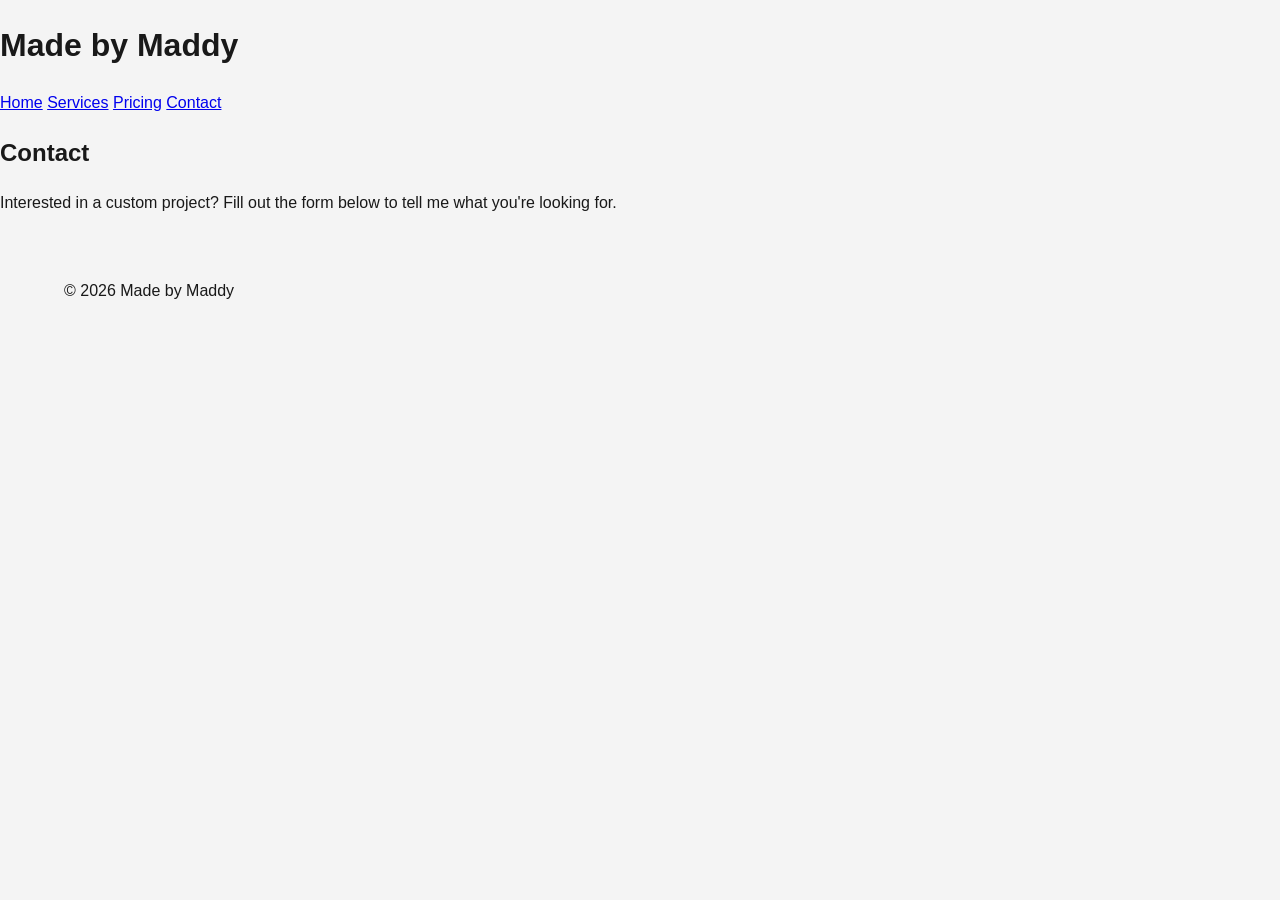
==== contact.html @ 642ea33f "Initial commit" ====
<!DOCTYPE html>
<html lang="en">
<head>
    <meta charset="UTF-8">
    <meta name="viewport" content="width=device-width, initial-scale=1.0">
    <title>Contact | Made by Maddy</title>
    <link rel="stylesheet" href="styles.css">
</head>

<body>
    <a class="skip-link" href="#main-content">Skip to main content</a>

    <header>
        <h1>Made by Maddy</h1>

        <nav aria-label="Main navigation">
            <a href="index.html">Home</a>
            <a href="services.html">Services</a>
            <a href="pricing.html">Pricing</a>
            <a href="contact.html" aria-current="page">Contact</a>
        </nav>
    </header>

    <main id="main-content">
        <h2>Contact</h2>
        <p>Interested in a custom project? Fill out the form below to tell me what you're looking for.</p>
        
    </main>

    <footer>
        <p>&copy; 2026 Made by Maddy</p>
    </footer>
</body>
</html>
---- styles.css ----
:root {
  --brand: #8c1d40;
  --accent: #ffc627;
  --ink: #191919;
  --paper: #fff;
  --surface: #f4f4f4;
  --focus: #0077b6;
  --max: 72rem;
  --space: 1rem;
}

* {
  box-sizing: border-box;
}

body {
  margin: 0;
  color: var(--ink);
  background: var(--surface);
  font: 1rem/1.5 Arial, sans-serif;
}

.skip-link {
  position: absolute;
  top: -6rem;
  left: .5rem;
  z-index: 20;
  padding: .75rem;
  background: var(--paper);
  color: var(--ink);
}

.skip-link:focus {
  top: .5rem;
}

.study-header,
.specimen-grid,
footer {
  width: min(100% - 2rem, var(--max));
  margin-inline: auto;
}

.study-header {
  padding-block: 2rem 1rem;
}

.eyebrow,
.specimen-number {
  color: var(--brand);
  font-weight: 700;
  text-transform: uppercase;
  letter-spacing: .05em;
}

.specimen-grid {
  display: grid;
  gap: var(--space);
}

.specimen {
  padding: 1.25rem;
  background: var(--paper);
  border: 1px solid #ccc;
  border-radius: .5rem;
}

.action {
  display: inline-block;
  padding: .75rem 1rem;
  background: var(--brand);
  color: var(--paper);
  border: 2px solid var(--brand);
  border-radius: .5rem;
  font-weight: 700;
  text-decoration: none;
  transition: transform 180ms ease, box-shadow 180ms ease;
}

.action::after {
  content: " →";
  display: inline-block;
  margin-left: .35rem;
  transition: transform 180ms ease;
}

.action:hover::after,
.action:focus-visible::after {
  transform: translateX(.25rem);
}

.action:hover {
  transform: translateY(-2px);
  box-shadow: 0 .35rem .75rem rgba(0, 0, 0, .2);
}

.action:focus-visible {
  outline: 3px solid var(--focus);
  outline-offset: 3px;
  box-shadow: 0 0 0 2px var(--paper);
}

.action:active {
  transform: translateY(1px);
  box-shadow: 0 .1rem .25rem rgba(0, 0, 0, .2);
}

.choices {
  margin: 0;
  padding: 0;
  border: 0;
}

.choice {
  display: grid;
  grid-template-columns: auto 1fr;
  gap: .75rem;
  align-items: start;
  margin-block: .75rem;
}

.choice input {
  width: 1.25rem;
  height: 1.25rem;
  margin-top: .25rem;
}

.choice label {
  display: grid;
  gap: .1rem;
  padding: .75rem;
  border: .15rem solid #777;
  border-radius: .4rem;
}

.choice-title {
  font-weight: 700;
}

.choice-help {
  color: #444;
}

.choice input:focus-visible + label {
  outline: 3px solid var(--focus);
  outline-offset: 3px;
}

.choice input:checked + label {
  border-width: .25rem;
  font-weight: 700;
  box-shadow: 0 .25rem .5rem rgba(0, 0, 0, .15);
  background: linear-gradient(135deg, var(--paper), var(--surface));
}

.choice input:checked + label::after {
  content: "Selected ✓";
  font-weight: 700;
}

summary {
  cursor: pointer;
  font-weight: 700;
}

.confirmation {
  margin-top: .75rem;
  padding: 1rem;
}

@keyframes confirm-pulse {
  0% {
    transform: scale(1);
  }

  50% {
    transform: scale(1.03);
  }

  100% {
    transform: scale(1);
  }
}

details[open] .confirmation {
  animation: confirm-pulse 400ms ease-out 1;
}

@media (prefers-reduced-motion: reduce) {
  .action,
  .action::after {
    transition-duration: 0.01ms;
  }

  details[open] .confirmation {
    animation: none;
  }
}

footer {
  padding-block: 2rem;
}

@media (min-width:48rem) {
  .specimen-grid {
    grid-template-columns: repeat(2, 1fr);
  }

  .specimen:last-child {
    grid-column: 1 / -1;
  }
}
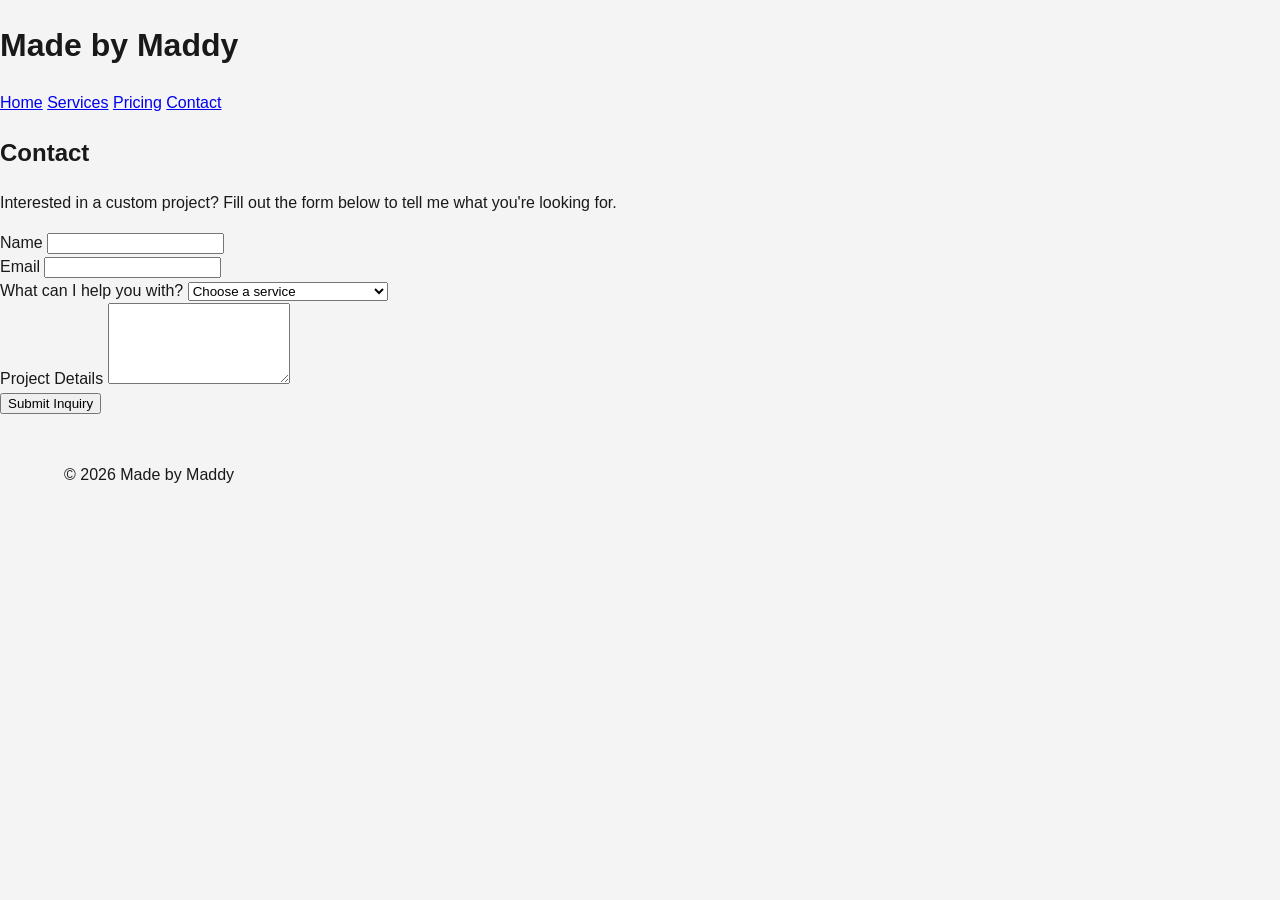
==== commit c7786bc1: "Add contact inquiry form" ====
--- a/contact.html
+++ b/contact.html
@@ -24,6 +24,34 @@
     <main id="main-content">
         <h2>Contact</h2>
         <p>Interested in a custom project? Fill out the form below to tell me what you're looking for.</p>
+
+        <form>
+    <div>
+        <label for="name">Name</label>
+        <input type="text" id="name" name="name" required>
+    </div>
+
+    <div>
+        <label for="email">Email</label>
+        <input type="email" id="email" name="email" required>
+    </div>
+
+    <div>
+        <label for="project">What can I help you with?</label>
+        <select id="project" name="project" required>
+            <option value="">Choose a service</option>
+            <option value="banner">Custom Hand-Painted Banner</option>
+            <option value="graphic-design">Graphic Design</option>
+        </select>
+    </div>
+
+    <div>
+        <label for="details">Project Details</label>
+        <textarea id="details" name="details" rows="5" required></textarea>
+    </div>
+
+    <button type="submit">Submit Inquiry</button>
+</form>
         
     </main>
 
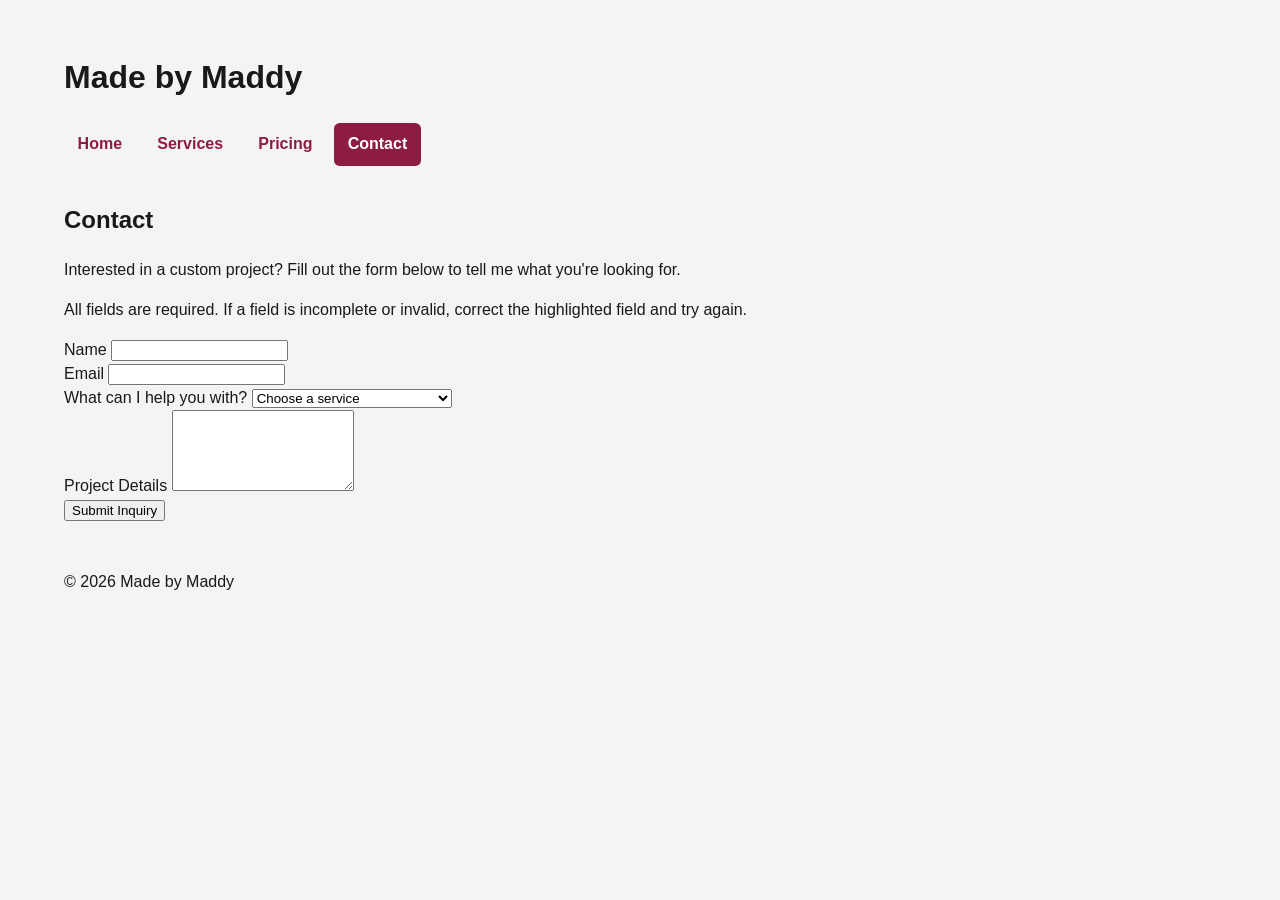
==== commit 1c9aefb5: "Add accessible form instructions and recovery guidance" ====
--- a/contact.html
+++ b/contact.html
@@ -23,9 +23,13 @@
 
     <main id="main-content">
         <h2>Contact</h2>
-        <p>Interested in a custom project? Fill out the form below to tell me what you're looking for.</p>
+       <p>Interested in a custom project? Fill out the form below to tell me what you're looking for.</p>
 
-        <form>
+<p id="form-instructions">
+    All fields are required. If a field is incomplete or invalid, correct the highlighted field and try again.
+</p>
+
+<form aria-describedby="form-instructions">
     <div>
         <label for="name">Name</label>
         <input type="text" id="name" name="name" required>
--- a/styles.css
+++ b/styles.css
@@ -34,15 +34,45 @@
   top: .5rem;
 }
 
-.study-header,
+header,
 .specimen-grid,
+main,
 footer {
   width: min(100% - 2rem, var(--max));
   margin-inline: auto;
 }
 
-.study-header {
+header {
   padding-block: 2rem 1rem;
+}
+
+nav {
+  display: flex;
+  flex-wrap: wrap;
+  gap: .5rem;
+  margin-top: 1rem;
+}
+
+nav a {
+  padding: .6rem .85rem;
+  color: var(--brand);
+  font-weight: 700;
+  text-decoration: none;
+  border-radius: .35rem;
+}
+
+nav a:hover {
+  background: var(--paper);
+}
+
+nav a:focus-visible {
+  outline: 3px solid var(--focus);
+  outline-offset: 2px;
+}
+
+nav a[aria-current="page"] {
+  background: var(--brand);
+  color: var(--paper);
 }
 
 .eyebrow,
@@ -201,6 +231,32 @@
   padding-block: 2rem;
 }
 
+table {
+  width: 100%;
+  border-collapse: collapse;
+  margin-block: 1rem;
+  background: var(--paper);
+}
+
+caption {
+  margin-bottom: .5rem;
+  font-weight: 700;
+  text-align: left;
+}
+
+th,
+td {
+  padding: .75rem;
+  border: 1px solid #777;
+  text-align: left;
+  vertical-align: top;
+}
+
+th {
+  background: var(--brand);
+  color: var(--paper);
+}
+
 @media (min-width:48rem) {
   .specimen-grid {
     grid-template-columns: repeat(2, 1fr);
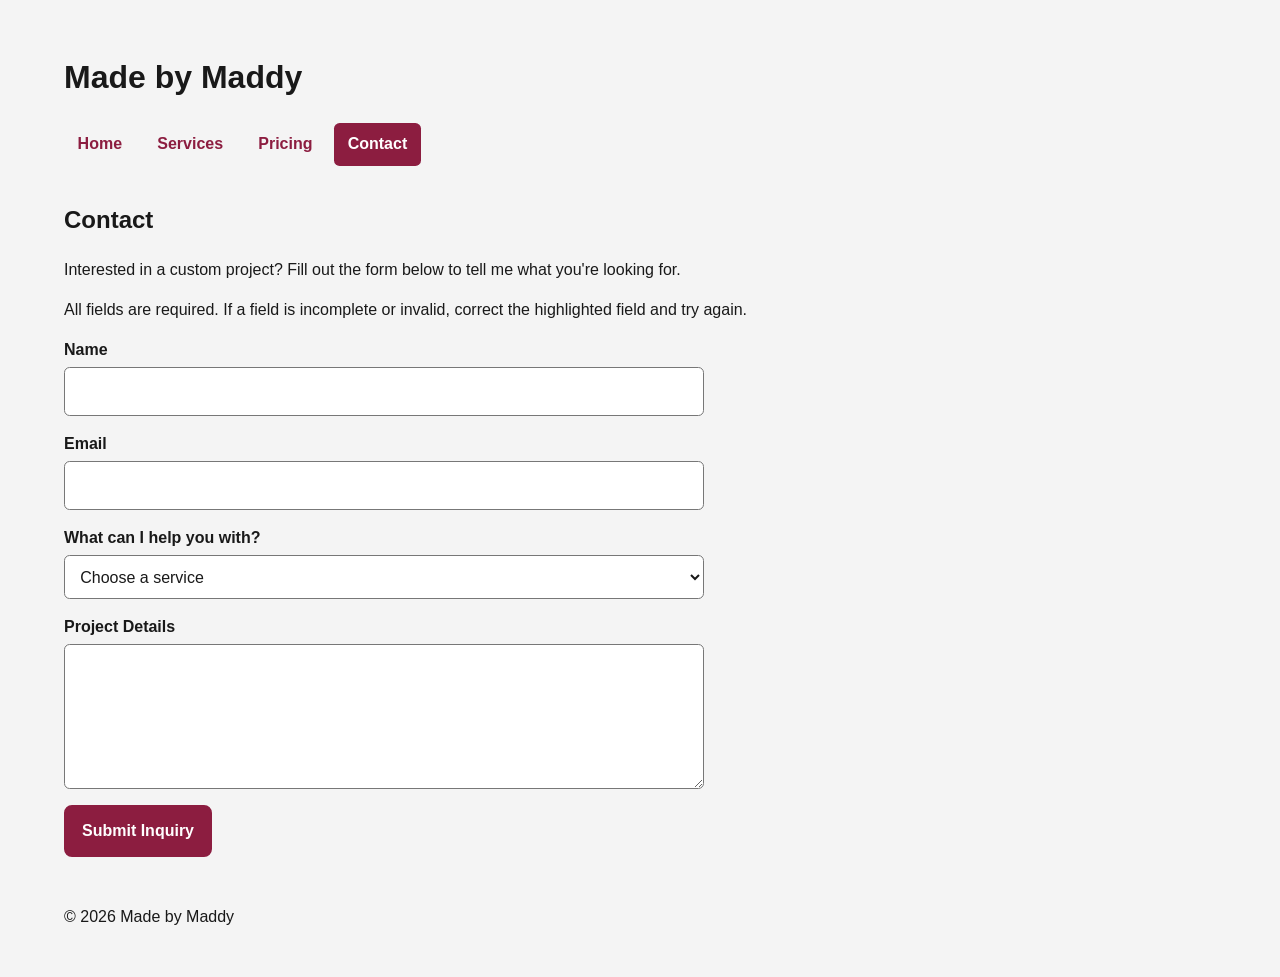
==== commit e5e9447e: "Add descriptive metadata across site pages" ====
--- a/contact.html
+++ b/contact.html
@@ -3,6 +3,7 @@
 <head>
     <meta charset="UTF-8">
     <meta name="viewport" content="width=device-width, initial-scale=1.0">
+    <meta name="description" content="Contact Made by Maddy to inquire about a custom banner or graphic design project.">
     <title>Contact | Made by Maddy</title>
     <link rel="stylesheet" href="styles.css">
 </head>
--- a/styles.css
+++ b/styles.css
@@ -193,6 +193,11 @@
   font-weight: 700;
 }
 
+summary:focus-visible {
+  outline: 3px solid var(--focus);
+  outline-offset: 3px;
+}
+
 .confirmation {
   margin-top: .75rem;
   padding: 1rem;
@@ -219,7 +224,14 @@
 @media (prefers-reduced-motion: reduce) {
   .action,
   .action::after {
-    transition-duration: 0.01ms;
+    transition: none;
+  }
+
+  .action:hover,
+  .action:active,
+  .action:hover::after,
+  .action:focus-visible::after {
+    transform: none;
   }
 
   details[open] .confirmation {
@@ -229,6 +241,98 @@
 
 footer {
   padding-block: 2rem;
+}
+
+.project-example {
+  max-width: 42rem;
+  margin: 1.5rem 0;
+}
+
+.project-example img {
+  display: block;
+  width: 100%;
+  height: auto;
+  border-radius: .5rem;
+}
+
+.project-example figcaption {
+  margin-top: .5rem;
+  color: #444;
+  font-size: .9rem;
+}
+
+.brand-mark {
+  display: block;
+  width: 10rem;
+  height: auto;
+  margin: .25rem 0 1rem;
+  color: var(--brand);
+}
+
+.services-intro {
+  position: relative;
+}
+
+.services-intro::before {
+  content: "";
+  display: block;
+  width: 3rem;
+  height: 3rem;
+  margin-bottom: .75rem;
+  background: var(--accent);
+  clip-path: circle(50%);
+}
+
+form {
+  display: grid;
+  gap: 1rem;
+  max-width: 40rem;
+  margin-top: 1rem;
+}
+
+form div {
+  display: grid;
+  gap: .35rem;
+}
+
+label {
+  font-weight: 700;
+}
+
+input,
+select,
+textarea {
+  width: 100%;
+  padding: .7rem;
+  border: 1px solid #777;
+  border-radius: .35rem;
+  font: inherit;
+  background: var(--paper);
+  color: var(--ink);
+}
+
+input:focus-visible,
+select:focus-visible,
+textarea:focus-visible {
+  outline: 3px solid var(--focus);
+  outline-offset: 2px;
+}
+
+button {
+  width: fit-content;
+  padding: .75rem 1rem;
+  border: 2px solid var(--brand);
+  border-radius: .5rem;
+  background: var(--brand);
+  color: var(--paper);
+  font: inherit;
+  font-weight: 700;
+  cursor: pointer;
+}
+
+button:focus-visible {
+  outline: 3px solid var(--focus);
+  outline-offset: 3px;
 }
 
 table {
@@ -265,4 +369,15 @@
   .specimen:last-child {
     grid-column: 1 / -1;
   }
+}
+
+@media (max-width: 30rem) {
+  nav {
+    flex-direction: column;
+    align-items: stretch;
+  }
+
+  nav a {
+    text-align: center;
+  }
 }
